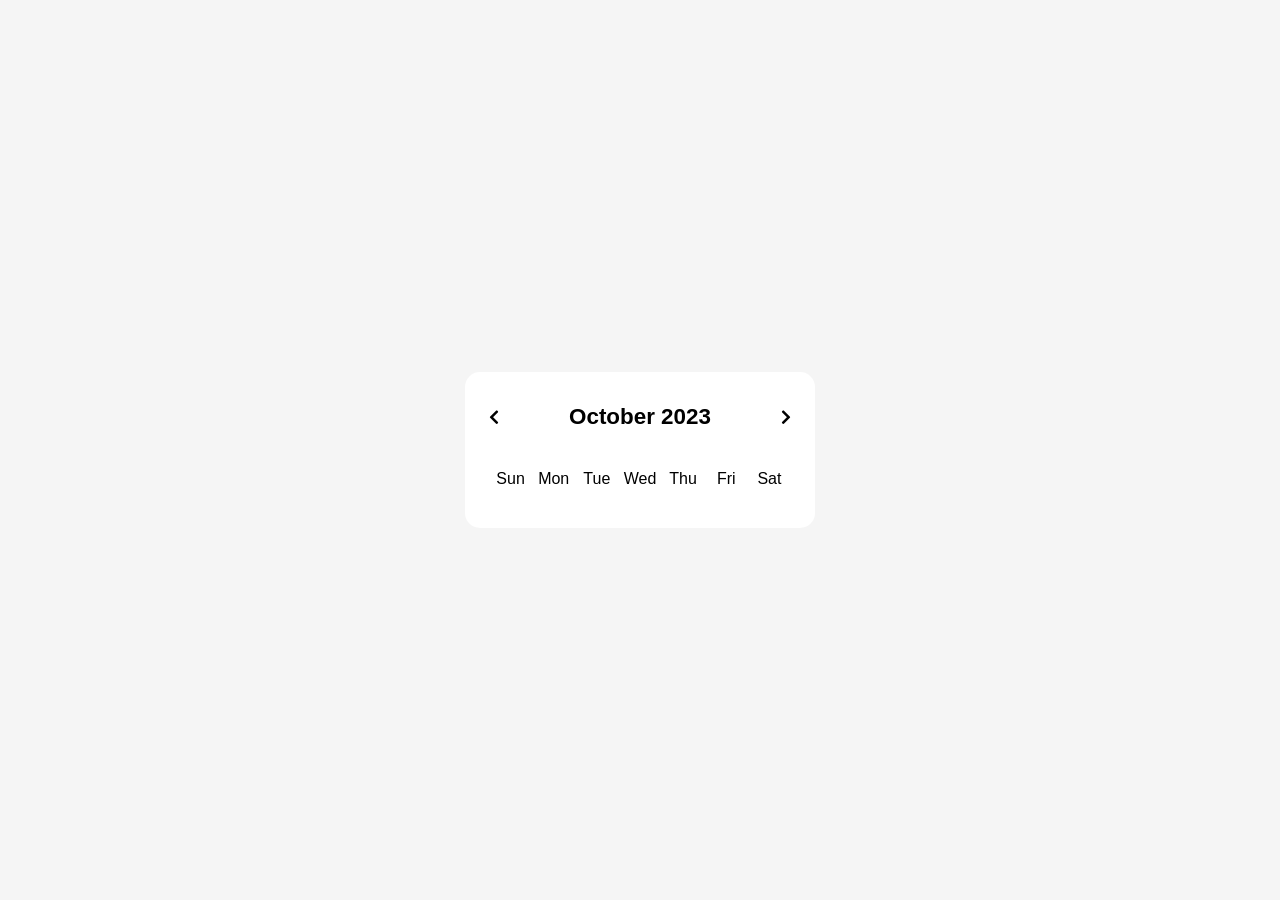
==== calendar/index.html @ bac5681d "calendar project starting files" ====
<!doctype html>
<html lang="en">
  <head>
    <meta charset="UTF-8" />
    <meta name="viewport" content="width=device-width, initial-scale=1.0" />
    <title>Button Design</title>
    <link
      rel="stylesheet"
      href="https://cdnjs.cloudflare.com/ajax/libs/font-awesome/5.15.4/css/all.min.css"
    />
    <link rel="stylesheet" href="styles.css" />
    <script src="script.js"></script>
  </head>
  <body>
    <div class="wrapper">
      <div class="cal-container">
        <header class="cal-header">
          <i class="fas fa-chevron-left"></i>
          <h2 class="cal-date">October 2023</h2>
          <i class="fas fa-chevron-right"></i>
        </header>

        <div class="cal-body">
          <div class="cal-week">
            <div>Sun</div>
            <div>Mon</div>
            <div>Tue</div>
            <div>Wed</div>
            <div>Thu</div>
            <div>Fri</div>
            <div>Sat</div>
          </div>

          <div class="cal-days">
            <!-- Days will be generated here -->
          </div>
        </div>
      </div>
    </div>
  </body>
</html>
---- calendar/styles.css ----
* {
  margin: 0;
  padding: 0;
  box-sizing: border-box;
  font-family: sans-serif;
}

body {
  display: flex;
  justify-content: center;
  align-items: center;
  min-height: 100vh;
  background-color: #f5f5f5;
}

.wrapper {
  width: 100%;
  max-width: 350px;
  padding: 1rem 1.5rem;
  background-color: #fff;
  border-radius: 15px;
}

.cal-header {
  display: flex;
  justify-content: space-between;
  align-items: center;
  margin: 1rem 0;
}

.cal-header i {
  cursor: pointer;
}

.cal-header i:active {
  transform: scale(0.8);
  color: #e98726;
}

.cal-date {
  font-size: 1.4rem;
}

.cal-body {
  display: flex;
  flex-direction: column;
  width: 100%;
}

.cal-week,
.cal-days {
  display: grid;
  grid-template-columns: repeat(7, 1fr);
  text-align: center;
}

.cal-week {
  margin: 1rem 0;
  transition: all 0.5s;
}

.cal-week div {
  flex: 1;
  text-align: center;
  padding-block: 0.5rem;
}

.cal-days div {
  padding: 1rem 0.5rem;
  transition: all 0.15s;
  border-radius: 5px;
}

.cal-days div:hover,
.cal-days.active {
  color: #fff;
  background-color: #e98726;
}
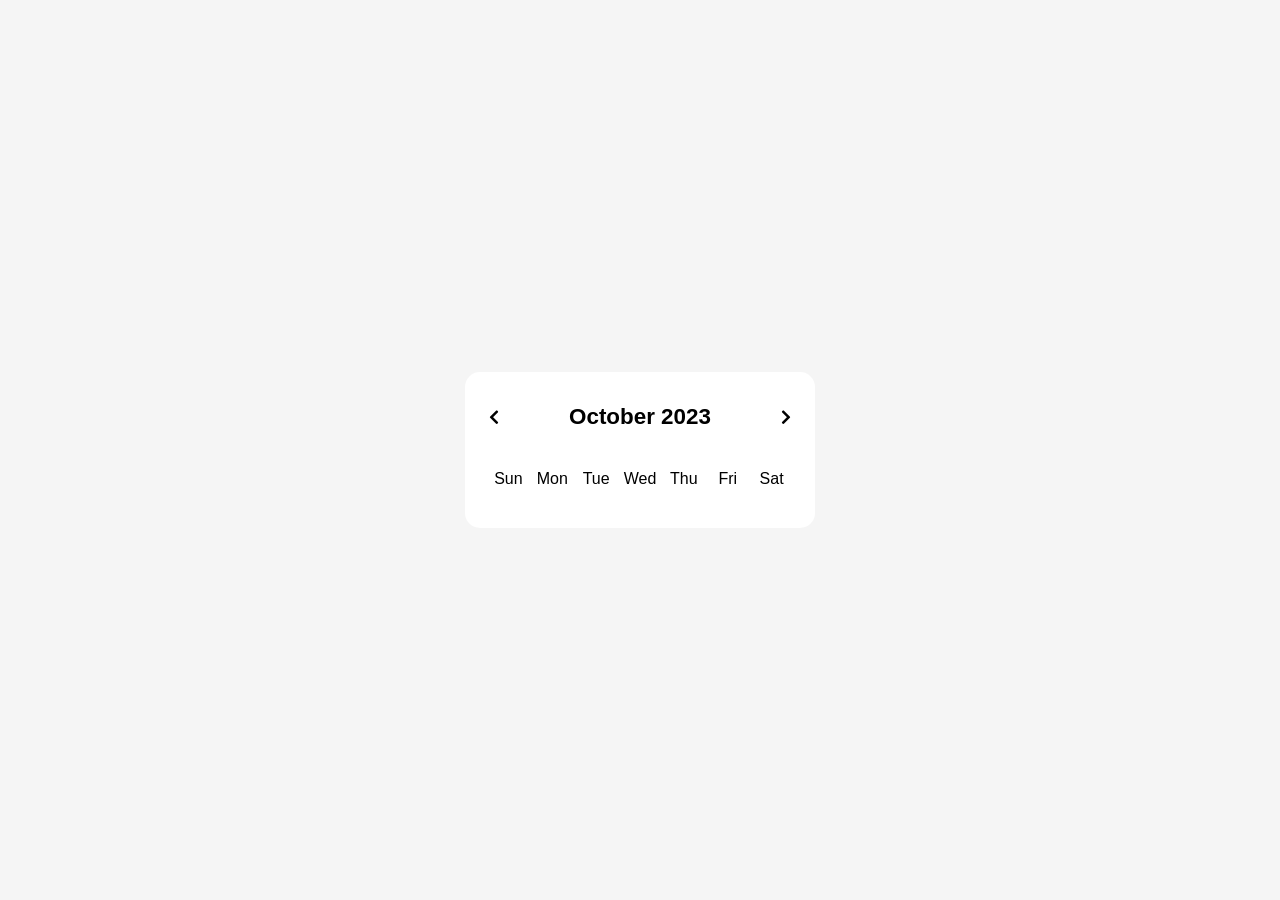
==== commit 4bdb1e7e: "updated" ====
--- a/calendar/index.html
+++ b/calendar/index.html
@@ -9,7 +9,7 @@
       href="https://cdnjs.cloudflare.com/ajax/libs/font-awesome/5.15.4/css/all.min.css"
     />
     <link rel="stylesheet" href="styles.css" />
-    <script src="script.js"></script>
+    <script src="script.js" defer></script>
   </head>
   <body>
     <div class="wrapper">
--- a/calendar/styles.css
+++ b/calendar/styles.css
@@ -52,6 +52,7 @@
   display: grid;
   grid-template-columns: repeat(7, 1fr);
   text-align: center;
+  gap: 5px;
 }
 
 .cal-week {
@@ -72,7 +73,7 @@
 }
 
 .cal-days div:hover,
-.cal-days.active {
+.active {
   color: #fff;
   background-color: #e98726;
 }
